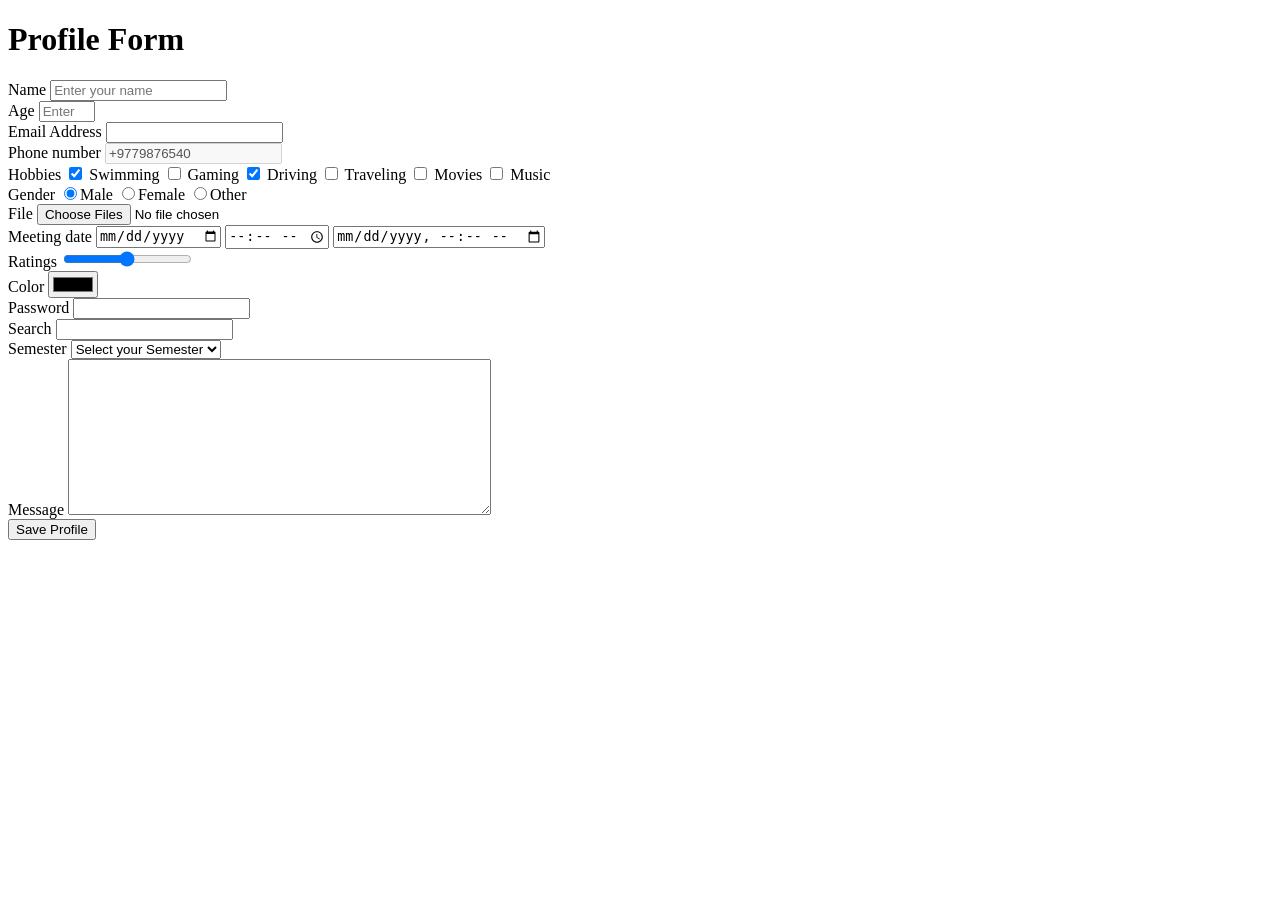
==== form.html @ f83a9956 "css add in the html file" ====
<!doctype html>
<html lang="en">
  <head>
    <meta charset="UTF-8" />
    <meta name="viewport" content="width=device-width, initial-scale=1.0" />
    <title>Form Page</title>
  </head>
  <body>
    <h1>Profile Form</h1>
    <form action="/profile" method="POST">
      <label for="name">Name</label>
      <input
        id="name"
        type="text"
        name="name"
        placeholder="Enter your name"
        minlength="3"
        maxlength="50"
        required
      />
      <br />
      <label for="my-age">Age</label>
      <input
        type="number"
        name="age"
        id="my-age"
        placeholder="Enter age"
        min="1"
        max="100"
      />
      <br />
      <label for="email">Email Address</label>
      <input type="email" name="email" id="email" required />
      <br />
      <label for="phone">Phone number</label>
      <input type="tel" name="phone" id="phone" value="+9779876540" disabled />
      <br />
      <!-- Checkbox: Multi-select -->
      <label>Hobbies</label>
      <input type="checkbox" name="hobbies" checked /> Swimming
      <input type="checkbox" name="hobbies" /> Gaming
      <input type="checkbox" name="hobbies" checked /> Driving
      <input type="checkbox" name="hobbies" /> Traveling
      <input type="checkbox" name="hobbies" /> Movies
      <input type="checkbox" name="hobbies" /> Music

      <br />

      <!-- Radio: Single select -->
      <label for="">Gender</label>
      <input type="radio" name="gender" checked />Male
      <input type="radio" name="gender" />Female
      <input type="radio" name="gender" />Other
      <br />

      <label for="docs">File</label>
      <input
        type="file"
        name="docs"
        id="docs"
        accept=".jpg,.png,.pdf,.doc,.xml,.html,.web"
        multiple
      />
      <br />

      <label for="meeting">Meeting date</label>
      <input type="date" name="" id="meeting" />
      <input type="time" name="" id="meeting" />
      <input type="datetime-local" name="" id="meeting" />

      <br />
      <label for="ratings">Ratings</label>
      <input
        type="range"
        name="ratings"
        id="ratings"
        min="0"
        max="9"
        step="0.5"
      />

      <br />
      <label for="color">Color</label>
      <input type="color" name="" id="color" />

      <br />
      <label for="password">Password</label>
      <input type="password" name="" id="password" />

      <br />
      <label for="search">Search</label>
      <input type="search" name="" id="search" list="animals" />
      <datalist id="Frontend">
        <option value="HTML">HTML</option>
        <option value="CSS">CSS</option>
        <option value="JavaScript">JavaScript</option>
        <option value="React">React</option>
        <option value="NextJS">NextJS</option>
      </datalist>

      <br />
      <label for="class">Semester</label>
      <select name="class" id="class">
        <option value="" disabled selected>Select your Semester</option>
        <optgroup label="primary classes">
          <option value="sem1">1st Semester</option>
          <option value="sem2">2nd Semester</option>
          <option value="sem3">3rd Semester</option>
          <option value="sem4">4th Semester</option>
        </optgroup>
        <optgroup label="secondary classes">
          <option value="sem5">5th Semester</option>
          <option value="sem6">6th Semester</option>
          <option value="sem7">7th Semester</option>
          <option value="sem8">8th Semester</option>
        </optgroup>
      </select>

      <br />
      <label for="message">Message</label>
      <textarea name="message" id="message" rows="10" cols="50"></textarea>
      <!-- <input type="submit" value="Save Profile" /> -->

      <br />
      <button type="submit">Save Profile</button>
    </form>
  </body>
</html>
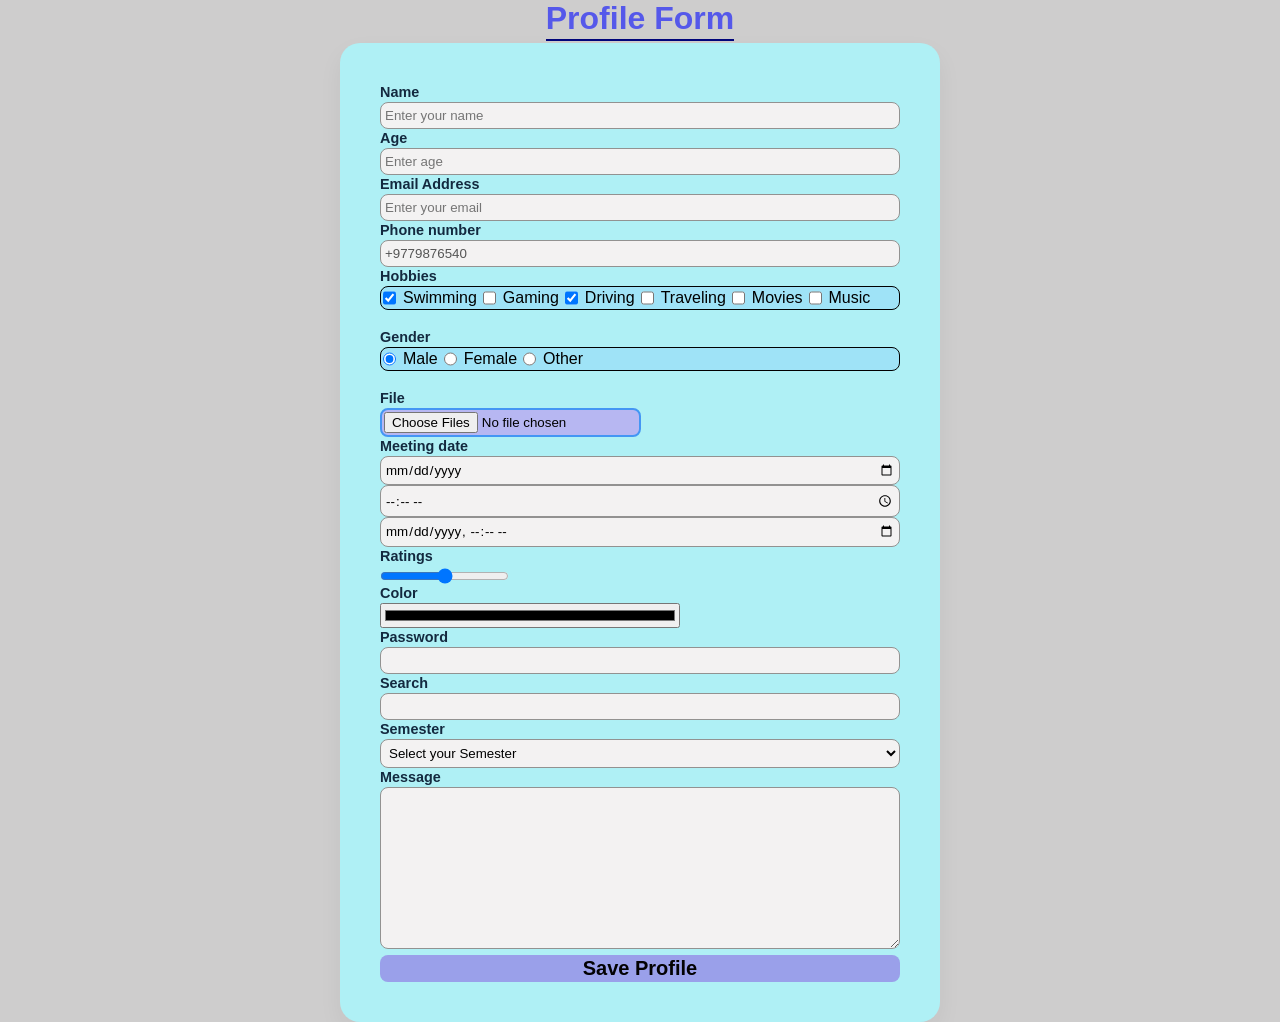
==== commit c4430301: "css form" ====
--- a/form.html
+++ b/form.html
@@ -4,6 +4,7 @@
     <meta charset="UTF-8" />
     <meta name="viewport" content="width=device-width, initial-scale=1.0" />
     <title>Form Page</title>
+    <link rel="stylesheet" href="form.css" />
   </head>
   <body>
     <h1>Profile Form</h1>
@@ -30,27 +31,37 @@
       />
       <br />
       <label for="email">Email Address</label>
-      <input type="email" name="email" id="email" required />
+      <input
+        type="email"
+        name="email"
+        id="email"
+        placeholder="Enter your email"
+        required
+      />
       <br />
       <label for="phone">Phone number</label>
       <input type="tel" name="phone" id="phone" value="+9779876540" disabled />
       <br />
       <!-- Checkbox: Multi-select -->
       <label>Hobbies</label>
-      <input type="checkbox" name="hobbies" checked /> Swimming
-      <input type="checkbox" name="hobbies" /> Gaming
-      <input type="checkbox" name="hobbies" checked /> Driving
-      <input type="checkbox" name="hobbies" /> Traveling
-      <input type="checkbox" name="hobbies" /> Movies
-      <input type="checkbox" name="hobbies" /> Music
+      <div class="hobbie">
+        <input type="checkbox" name="hobbies" checked /> Swimming
+        <input type="checkbox" name="hobbies" /> Gaming
+        <input type="checkbox" name="hobbies" checked /> Driving
+        <input type="checkbox" name="hobbies" /> Traveling
+        <input type="checkbox" name="hobbies" /> Movies
+        <input type="checkbox" name="hobbies" /> Music
+      </div>
 
       <br />
 
       <!-- Radio: Single select -->
       <label for="">Gender</label>
-      <input type="radio" name="gender" checked />Male
-      <input type="radio" name="gender" />Female
-      <input type="radio" name="gender" />Other
+      <div class="gender">
+        <input type="radio" name="gender" checked />Male
+        <input type="radio" name="gender" />Female
+        <input type="radio" name="gender" />Other
+      </div>
       <br />
 
       <label for="docs">File</label>
--- a/form.css
+++ b/form.css
@@ -0,0 +1,129 @@
+* {
+  box-sizing: border-box;
+  margin: 0;
+  padding: 0;
+  font-family: sans-serif;
+}
+
+body {
+  display: flex;
+  flex-direction: column;
+  align-items: center;
+  min-height: 100vh;
+  background-color: rgb(206, 205, 205);
+}
+h1 {
+  font-weight: 600;
+  text-align: center;
+  margin-bottom: 2px;
+  color: rgb(85, 88, 234);
+  border-bottom: 2px solid rgb(0, 5, 123);
+  padding-bottom: 2px;
+}
+form {
+  background-color: rgb(175, 240, 245);
+  padding: 40px;
+  border-radius: 20px;
+  box-shadow: 0 10px 25px rgba(20, 20, 21, 0.05);
+  max-width: 600px;
+  width: 100%;
+}
+
+label {
+  display: block;
+  margin-bottom: 2px;
+  font-weight: 600;
+  font-size: 0.9rem;
+  color: rgb(19, 41, 63);
+  margin-top: 1px;
+}
+input[type="text"],
+input[type="number"],
+input[type="email"],
+input[type="password"],
+input[type="search"],
+input[type="tel"],
+input[type="date"],
+input[type="time"],
+input[type="datetime-local"],
+select,
+textarea {
+  width: 100%;
+  padding: 5px 4px;
+  border: 1.5px solid rgb(146, 146, 145);
+  border-radius: 8px;
+  outline: none;
+  transition: all 0.5s ease;
+  background-color: rgb(243, 242, 242);
+}
+
+input:focus,
+select:focus,
+textarea:focus {
+  border-color: rgb(28, 28, 38);
+  box-shadow: 0 0 0 3px rgba(66, 153, 255, 0.15);
+}
+
+.hobbie,
+.gender {
+  display: flex;
+  flex-wrap: wrap;
+  gap: 6px;
+  padding: 2px;
+  background: rgba(66, 153, 255, 0.15);
+  border-radius: 8px;
+  border: 1px solid black;
+}
+
+.hobbie input,
+.gender input {
+  margin-right: 1px;
+  cursor: pointer;
+}
+
+input[type="file"] {
+  padding: 2px;
+  background: rgb(183, 183, 242);
+  border: 2px solid rgb(68, 150, 244);
+  border-radius: 8px;
+  cursor: pointer;
+}
+
+input[type="range"] {
+  height: 8px;
+  background: rgb(183, 185, 243);
+  border-radius: 8px;
+}
+
+input[type="color"] {
+  height: 25px;
+  width: 300px;
+  max-width: 100%;
+  padding: 2px;
+  cursor: pointer;
+}
+textarea {
+  resize: vertical;
+  min-height: 100px;
+}
+button[type="submit"] {
+  width: 100%;
+  background-color: rgb(154, 160, 234);
+  color: rgb(3, 2, 3);
+  padding: 2px;
+  margin-top: 2px;
+  border: none;
+  border-radius: 8px;
+  font-size: 20px;
+  font-weight: 600;
+  cursor: pointer;
+  transition: background-color 0.5s;
+}
+
+button[type="submit"]:hover {
+  background-color: rgb(214, 134, 134);
+}
+
+button[type="submit"]:active {
+  transform: translateY(1px);
+}
